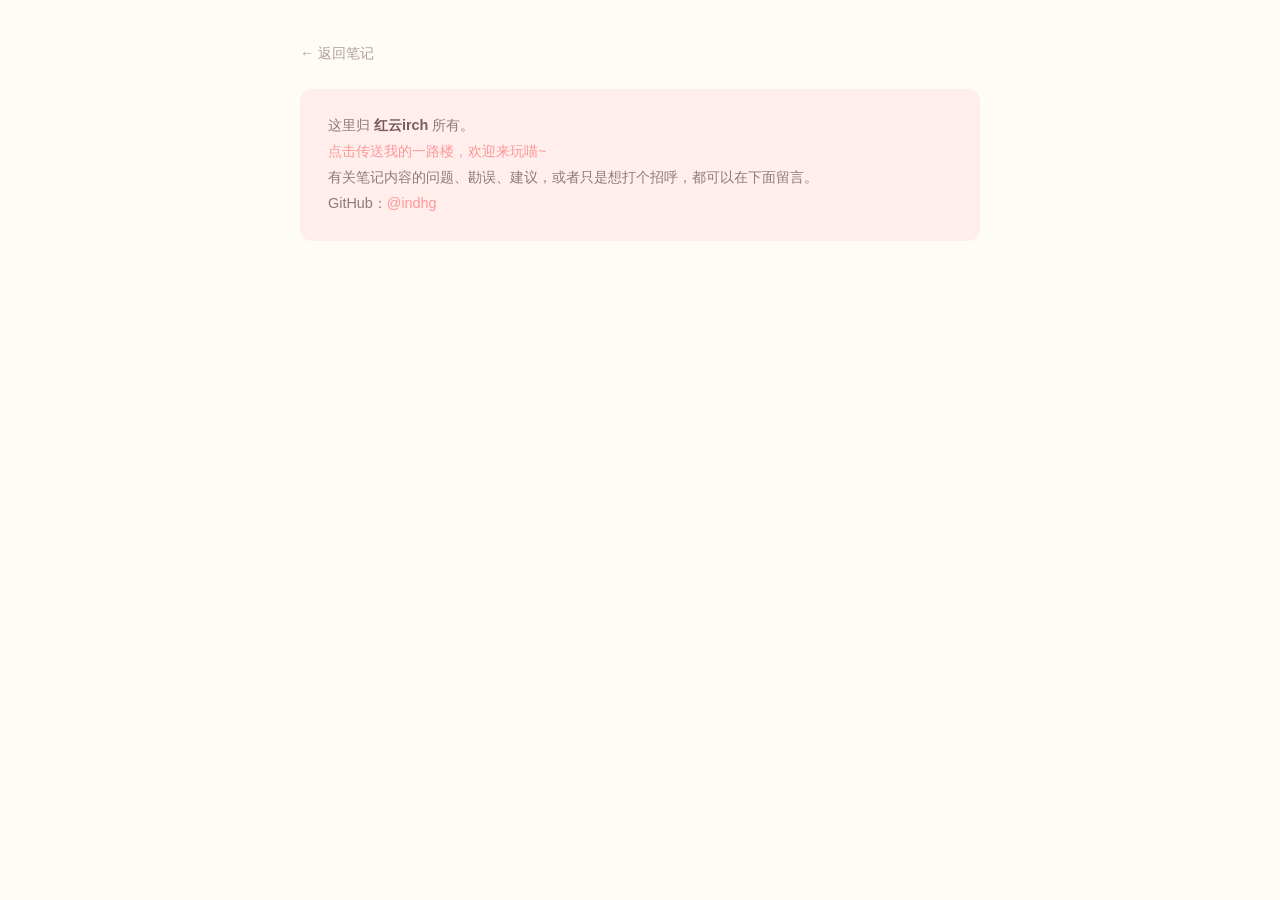
==== comments.html @ 82481b2e "添加giscus留言区和侧边栏留言入口" ====
<!DOCTYPE html>
<html lang="zh-CN">
<head>
  <meta charset="UTF-8">
  <meta name="viewport" content="width=device-width, initial-scale=1.0">
  <title>留言区 · 红云irch的肉桂卷</title>
  <link rel="stylesheet" href="style.css">
  <style>
    .comments-page {
      max-width: 720px;
      margin: 0 auto;
      padding: 40px 20px 60px;
    }
    .comments-page .back-link {
      display: inline-block;
      margin-bottom: 24px;
      font-size: .9rem;
      color: #B0A0A0;
      text-decoration: none;
    }
    .comments-page .back-link:hover { color: var(--accent); }
    .comments-info {
      background: var(--sidebar);
      border-radius: 12px;
      padding: 24px 28px;
      margin-bottom: 32px;
      font-size: .9rem;
      color: #8B7B7B;
      line-height: 1.8;
    }
    .comments-info strong {
      color: var(--heading);
    }
    .comments-info a {
      color: var(--accent);
    }
  </style>
</head>
<body>

  <div class="comments-page">
    <a href="index.html" class="back-link">← 返回笔记</a>

    <div class="comments-info">
      <!-- 个人账户信息 —— 在这里自由修改 -->
      <p>这里归 <strong>红云irch</strong> 所有。
        <br><a href="https://www.cc98.org/topic/6553150" target="_blank">点击传送我的一路楼，欢迎来玩喵~</a>
      </p>
      <p>有关笔记内容的问题、勘误、建议，或者只是想打个招呼，都可以在下面留言。</p>
      <p>GitHub：<a href="https://github.com/indhg" target="_blank">@indhg</a></p>
      <!-- 可以继续加邮箱、B站、其他链接等 -->
    </div>

    <!-- giscus 留言区 -->
    <script src="https://giscus.app/client.js"
      data-repo="indhg/Cinnamon"
      data-repo-id="R_kgDOTIYS7Q"
      data-category="General"
      data-category-id="DIC_kwDOTIYS7c4DAQEj"
      data-mapping="pathname"
      data-strict="0"
      data-reactions-enabled="1"
      data-emit-metadata="0"
      data-input-position="bottom"
      data-theme="preferred_color_scheme"
      data-lang="zh-CN"
      crossorigin="anonymous"
      async>
    </script>
  </div>

</body>
</html>
---- style.css ----
/* ============================================================
   Cinnamon — 红云irch的肉桂卷
   配色方案：粉棕暖卷（方案 B）
   ============================================================ */

/* --- CSS 变量 --- */
:root {
  --bg:        #FFFBF7;      /* 页面背景 · 奶油白 */
  --sidebar:   #FFEEEC;      /* 侧边栏背景 · 淡粉米 */
  --accent:    rgb(254,151,151); /* 强调色 · 你的粉色 */
  --heading:   #7B5B5B;      /* 标题 · 暖棕 */
  --text:      #3E2723;      /* 正文 · 深棕 */
  --hover:     #FFE4E1;      /* 悬停 · 浅粉 */
  --border:    #EDD5D0;      /* 分隔线 · 灰粉 */
  --shadow:    0 2px 12px rgba(120,80,60,.08);
  --radius:    8px;

  /* 侧边栏尺寸 */
  --sidebar-w: 260px;
  --topbar-h:   48px;

  /* 字体 */
  --font: "Microsoft YaHei", "PingFang SC", "Noto Sans SC", sans-serif;
}

/* --- 基础重置 --- */
*, *::before, *::after { margin: 0; padding: 0; box-sizing: border-box; }

html, body { height: 100%; }

body {
  font-family: var(--font);
  background: var(--bg);
  color: var(--text);
  line-height: 1.6;
  -webkit-font-smoothing: antialiased;
}

a { color: inherit; text-decoration: none; }
button { font-family: inherit; cursor: pointer; }

/* ============================================================
   首页 (index.html)
   ============================================================ */
.homepage {
  display: flex;
  flex-direction: column;
  align-items: center;
  justify-content: center;
  min-height: 100vh;
  padding: 40px 20px;
  text-align: center;
}

.homepage .brand {
  font-size: 2.4rem;
  font-weight: 700;
  color: var(--heading);
  letter-spacing: 2px;
  margin-bottom: 8px;
}

.homepage .brand .accent {
  color: var(--accent);
}

.homepage .divider {
  width: 60px;
  height: 2px;
  background: var(--accent);
  margin: 20px auto;
  border-radius: 1px;
}

/* 序言区域 — 你可以在这里自由添加文字、链接、图片 */
.homepage .preface {
  max-width: 520px;
  margin: 16px auto 32px;
  font-size: 1rem;
  color: #8B7B7B;
  line-height: 1.8;
}

.homepage .preface a {
  color: var(--accent);
  text-decoration: underline;
  text-underline-offset: 3px;
}

.homepage .preface a:hover {
  color: var(--heading);
}

/* 首页按钮 */
.homepage .btn-enter {
  display: inline-block;
  padding: 12px 36px;
  background: var(--accent);
  color: #fff;
  border: none;
  border-radius: 24px;
  font-size: 1.05rem;
  letter-spacing: 1px;
  transition: transform .2s, box-shadow .2s;
  box-shadow: 0 4px 14px rgba(254,151,151,.35);
}

.homepage .btn-enter:hover {
  transform: translateY(-2px);
  box-shadow: 0 6px 20px rgba(254,151,151,.5);
}

/* ============================================================
   笔记页 (notes.html) — 整体布局
   ============================================================ */
.notes-layout {
  display: flex;
  height: 100vh;
  overflow: hidden;
}

/* --- 顶栏 --- */
.topbar {
  display: none; /* 桌面端隐藏，移动端显示 */
}

/* --- 侧边栏 --- */
.sidebar {
  width: var(--sidebar-w);
  min-width: var(--sidebar-w);
  height: 100vh;
  background: var(--sidebar);
  border-right: 1px solid var(--border);
  display: flex;
  flex-direction: column;
  overflow: hidden;
  z-index: 10;
}

.sidebar-header {
  padding: 16px 20px 12px;
  border-bottom: 1px solid var(--border);
  flex-shrink: 0;
}

.sidebar-header .brand-sm {
  font-size: .95rem;
  font-weight: 700;
  color: var(--heading);
}

.sidebar-header .back-link {
  font-size: .75rem;
  color: #B0A0A0;
  margin-top: 2px;
  display: inline-block;
}

.sidebar-header .back-link:hover {
  color: var(--accent);
}

/* 搜索框 */
.search-wrap {
  padding: 10px 16px;
  border-bottom: 1px solid var(--border);
  flex-shrink: 0;
}

.search-wrap input {
  width: 100%;
  padding: 8px 12px;
  border: 1px solid var(--border);
  border-radius: 18px;
  font-size: .85rem;
  font-family: var(--font);
  background: #fff;
  color: var(--text);
  outline: none;
  transition: border-color .2s;
}

.search-wrap input:focus {
  border-color: var(--accent);
}

.search-wrap input::placeholder {
  color: #C0B0B0;
}

/* 序言导航入口 */
.preface-nav {
  padding: 10px 20px;
  font-size: .9rem;
  cursor: pointer;
  border-bottom: 1px solid var(--border);
  transition: background .12s;
  user-select: none;
  flex-shrink: 0;
}

.preface-nav:hover {
  background: var(--hover);
}

.preface-nav-icon {
  font-size: .8rem;
  margin-right: 4px;
}

/* 侧边栏底部 GIF */
.sidebar-gif {
  flex-shrink: 0;
  padding: 8px;
  text-align: center;
  border-top: 1px solid var(--border);
}

.sidebar-gif img {
  max-width: 100%;
  border-radius: 8px;
}

/* 侧边栏留言入口 */
.sidebar-comments {
  display: block;
  padding: 12px 20px;
  font-size: .9rem;
  color: var(--heading);
  text-decoration: none;
  border-top: 1px solid var(--border);
  transition: background .12s;
  flex-shrink: 0;
}

.sidebar-comments:hover {
  background: var(--hover);
}

.sidebar-comments-icon {
  font-size: .85rem;
}

/* 树形导航 */
.tree {
  flex: 1;
  overflow-y: auto;
  overflow-x: hidden;
  padding: 8px 0 20px;
}

.tree::-webkit-scrollbar { width: 4px; }
.tree::-webkit-scrollbar-thumb { background: var(--border); border-radius: 2px; }

/* 树节点 */
.tree-node { user-select: none; }

.tree-row {
  display: flex;
  align-items: center;
  gap: 4px;
  padding: 7px 16px 7px 12px;
  cursor: pointer;
  font-size: .9rem;
  transition: background .12s;
  white-space: nowrap;
  overflow: hidden;
  text-overflow: ellipsis;
}

.tree-row:hover { background: var(--hover); }

.tree-row.active {
  background: var(--accent);
  color: #fff;
}

/* 层级缩进 */
.tree-row .indent { flex-shrink: 0; }

/* 展开/折叠箭头 — CSS 三角形 */
.tree-row .arrow {
  width: 0;
  height: 0;
  flex-shrink: 0;
  border-top: 4px solid transparent;
  border-bottom: 4px solid transparent;
  border-left: 6px solid #C0A0A0;
  margin-right: 2px;
  transition: transform .2s;
}

.tree-row.active .arrow { border-left-color: #fff; }

.tree-row .arrow.expanded {
  transform: rotate(90deg);
}

/* 标签文字 */
.tree-row .label {
  overflow: hidden;
  text-overflow: ellipsis;
  white-space: nowrap;
}

/* （主笔记）标记 */
.tag-main {
  font-size: .7rem;
  color: var(--accent);
  margin-left: 4px;
}

/* 空状态 */
.tree-empty {
  padding: 40px 20px;
  text-align: center;
  color: #C0B0B0;
  font-size: .85rem;
}

/* --- 内容区 --- */
.content {
  flex: 1;
  display: flex;
  flex-direction: column;
  height: 100vh;
  background: #fff;
}

/* 内容顶栏（桌面端显示品牌名） */
.content-topbar {
  padding: 12px 24px;
  border-bottom: 1px solid var(--border);
  display: flex;
  align-items: center;
  justify-content: space-between;
  flex-shrink: 0;
}

.content-topbar .note-title {
  font-size: 1rem;
  font-weight: 600;
  color: var(--heading);
}

.content-topbar .actions {
  display: flex;
  gap: 8px;
  align-items: center;
}

/* 按钮 */
.btn {
  display: inline-flex;
  align-items: center;
  gap: 5px;
  padding: 7px 18px;
  border-radius: 18px;
  font-size: .85rem;
  border: none;
  transition: background .2s, transform .1s;
}

.btn:active { transform: scale(.97); }

.btn-download {
  background: var(--accent);
  color: #fff;
}

.btn-download:hover { background: #F08A8A; }

.btn-back {
  background: transparent;
  color: #B0A0A0;
  font-size: .8rem;
  padding: 6px 12px;
}

.btn-back:hover { color: var(--accent); }

/* PDF 预览区 */
.pdf-viewer {
  flex: 1;
  display: flex;
  align-items: center;
  justify-content: center;
  background: #FDFAF7;
  overflow: hidden;
  position: relative;
}

.pdf-viewer iframe {
  width: 100%;
  height: 100%;
  border: none;
}

/* 欢迎区（未选中笔记时显示） */
.welcome-placeholder {
  text-align: center;
  color: #C0B0B0;
  padding: 40px 20px;
}

/* 欢迎区带背景图 */
#welcomeArea {
  width: 100%;
  height: 100%;
  display: flex;
  flex-direction: column;
  align-items: center;
  justify-content: center;
  padding: 0;
  background-image: url('images/索琳.png');
  background-size: cover;
  background-position: center;
  background-repeat: no-repeat;
}

/* 欢迎内容面板（半透明底，让背景图上的文字可读） */
.welcome-inner {
  background: rgba(255, 251, 247, 0.78);
  border-radius: 12px;
  padding: 36px 44px;
  backdrop-filter: blur(4px);
  max-width: 620px;
}

/* 品牌名 */
.welcome-brand {
  font-size: 1.7rem;
  font-weight: 700;
  color: var(--heading);
  letter-spacing: 2px;
  margin-bottom: 4px;
}

.welcome-brand .accent {
  color: var(--accent);
}

/* 小分隔线 */
.welcome-divider {
  width: 50px;
  height: 2px;
  background: var(--accent);
  margin: 16px auto;
  border-radius: 1px;
}

/* 序言区域 */
.welcome-preface {
  max-width: 520px;
  margin: 8px auto 20px;
  font-size: .95rem;
  color: #8B7B7B;
  line-height: 1.8;
}

.welcome-preface p {
  margin-bottom: 12px;
}

.welcome-preface p:first-child {
  font-size: .85rem;
  color: #A09090;
}

/* 格式对比 */
.format-compare {
  display: flex;
  align-items: flex-start;
  gap: 8px;
  font-size: .85rem;
  color: #8B7B7B;
  padding: 2px 0 2px 8px;
  border-left: 3px solid var(--border);
  margin-bottom: 6px !important;
}

.format-tag {
  display: inline-block;
  min-width: 36px;
  padding: 1px 8px;
  border-radius: 4px;
  font-size: .8rem;
  font-weight: 700;
  text-align: center;
  flex-shrink: 0;
}

.format-tag.pdf {
  background: #FFF0F0;
  color: #D08080;
  border: 1px solid #F0D0D0;
}

.format-tag.one {
  background: #F0F0FF;
  color: #8080D0;
  border: 1px solid #D0D0F0;
}

.welcome-preface a {
  color: var(--accent);
  text-decoration: underline;
  text-underline-offset: 3px;
}

.welcome-preface a:hover {
  color: var(--heading);
}

/* 行内强调 */
.inline-accent {
  color: var(--accent);
  font-style: italic;
}

/* 序言引用 */
.preface-quote {
  color: var(--accent);
  font-style: italic;
  margin-top: 4px;
}

/* 提示文字 */
.welcome-hint {
  font-size: .85rem;
  color: #B8A0A0;
  margin-top: 8px;
}

/* 访问计数器 */
.welcome-counter {
  font-size: .8rem;
  color: #C0A8A8;
  margin-top: 12px;
}
  line-height: 1.7;
}

/* ============================================================
   移动端
   ============================================================ */
@media (max-width: 768px) {
  /* 首页 */
  .homepage .brand { font-size: 1.6rem; }

  /* 笔记页 — 侧边栏默认隐藏 */
  .sidebar {
    position: fixed;
    left: 0; top: 0;
    width: 280px;
    transform: translateX(-100%);
    transition: transform .25s ease;
    box-shadow: var(--shadow);
  }

  .sidebar.open { transform: translateX(0); }

  /* 遮罩 */
  .sidebar-overlay {
    position: fixed; inset: 0;
    background: rgba(0,0,0,.25);
    z-index: 5;
    display: none;
  }

  .sidebar-overlay.show { display: block; }

  /* 顶栏 */
  .topbar {
    display: flex;
    align-items: center;
    gap: 10px;
    padding: 10px 16px;
    border-bottom: 1px solid var(--border);
    background: var(--sidebar);
    flex-shrink: 0;
  }

  .topbar .hamburger {
    font-size: 1.3rem;
    background: none;
    border: none;
    color: var(--heading);
    padding: 4px;
  }

  .topbar .brand-sm {
    font-size: .95rem;
    font-weight: 700;
    color: var(--heading);
  }

  /* 内容区 */
  .content-topbar {
    padding: 8px 16px;
  }

  .content-topbar .note-title {
    font-size: .9rem;
  }
}

/* ============================================================
   背景图支持 — 以后想加背景图，取消下面注释并替换 URL 即可
   ============================================================ */
/*
body {
  background-image: url('你的图片地址.jpg');
  background-size: cover;
  background-position: center;
  background-attachment: fixed;
}
*/
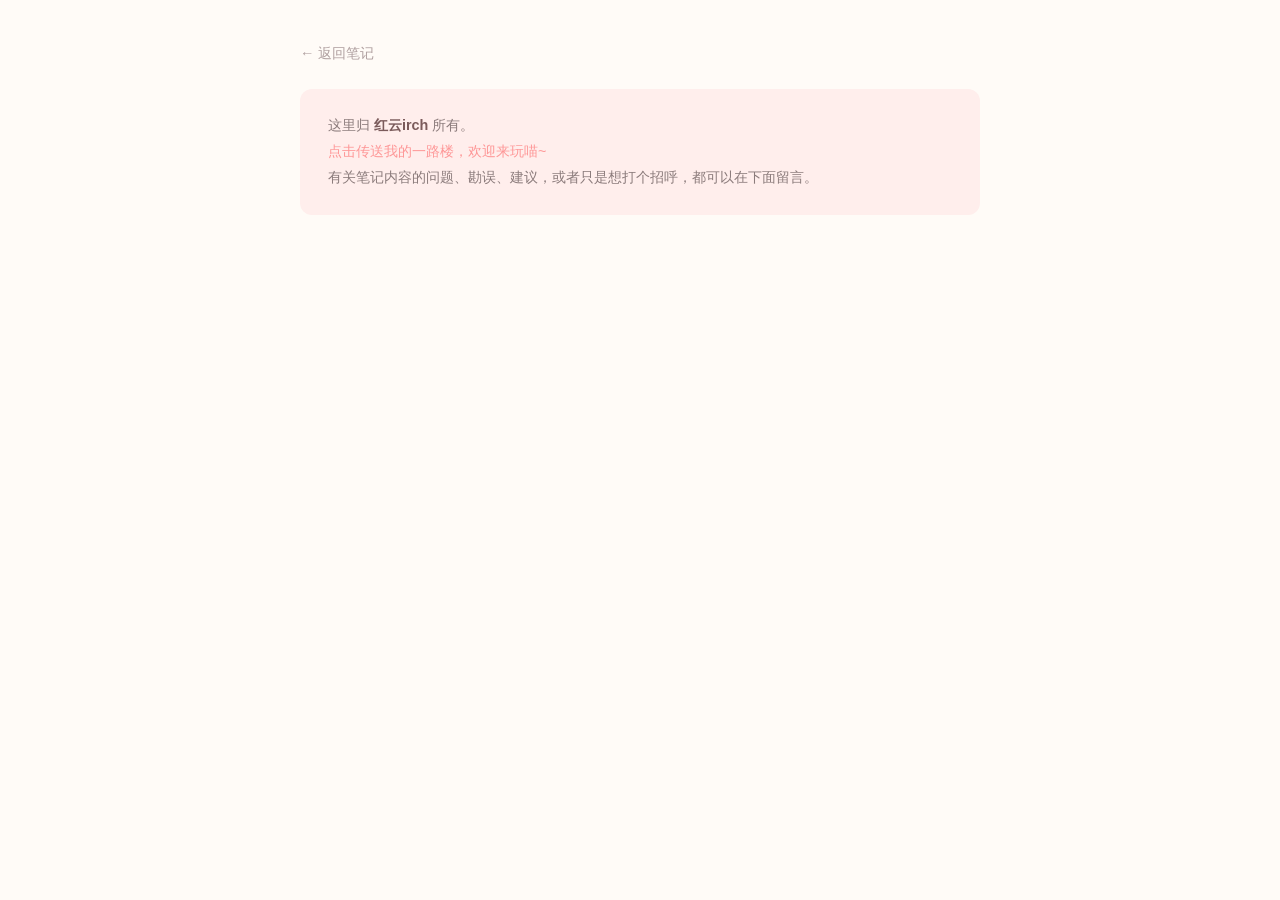
==== commit 504d8465: "移除留言区GitHub账户信息" ====
--- a/comments.html
+++ b/comments.html
@@ -47,8 +47,7 @@
         <br><a href="https://www.cc98.org/topic/6553150" target="_blank">点击传送我的一路楼，欢迎来玩喵~</a>
       </p>
       <p>有关笔记内容的问题、勘误、建议，或者只是想打个招呼，都可以在下面留言。</p>
-      <p>GitHub：<a href="https://github.com/indhg" target="_blank">@indhg</a></p>
-      <!-- 可以继续加邮箱、B站、其他链接等 -->
+<!-- 可以继续加邮箱、B站、其他链接等 -->
     </div>
 
     <!-- giscus 留言区 -->
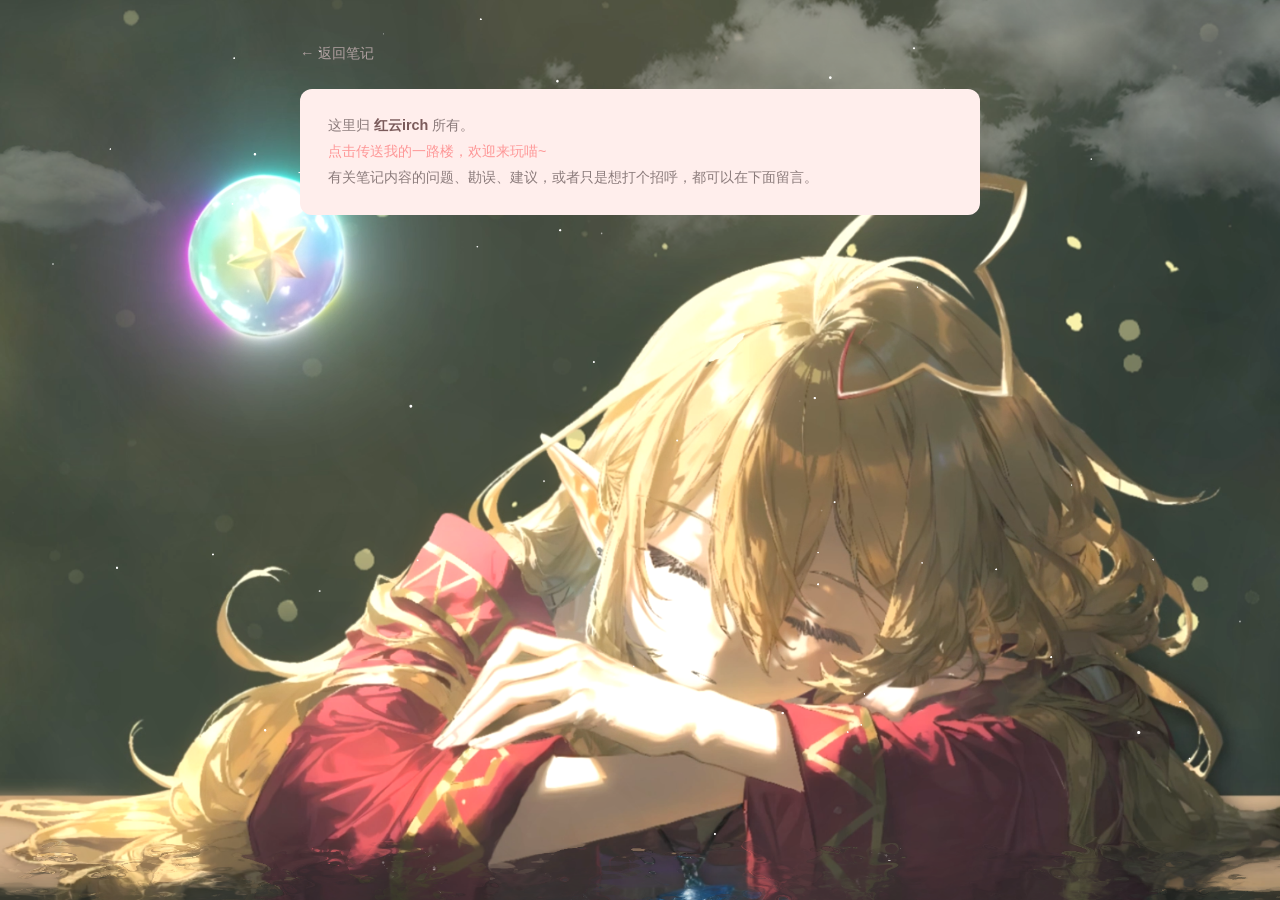
==== commit 3bea5e42: "留言页加索琳背景" ====
--- a/comments.html
+++ b/comments.html
@@ -6,10 +6,21 @@
   <title>留言区 · 红云irch的肉桂卷</title>
   <link rel="stylesheet" href="style.css">
   <style>
+    body {
+      background-image: url('images/索琳.png');
+      background-size: cover;
+      background-position: center;
+      background-attachment: fixed;
+    }
     .comments-page {
       max-width: 720px;
       margin: 0 auto;
       padding: 40px 20px 60px;
+    }
+    .comments-page .giscus {
+      background: rgba(255, 251, 247, 0.78);
+      border-radius: 12px;
+      padding: 20px 24px;
     }
     .comments-page .back-link {
       display: inline-block;
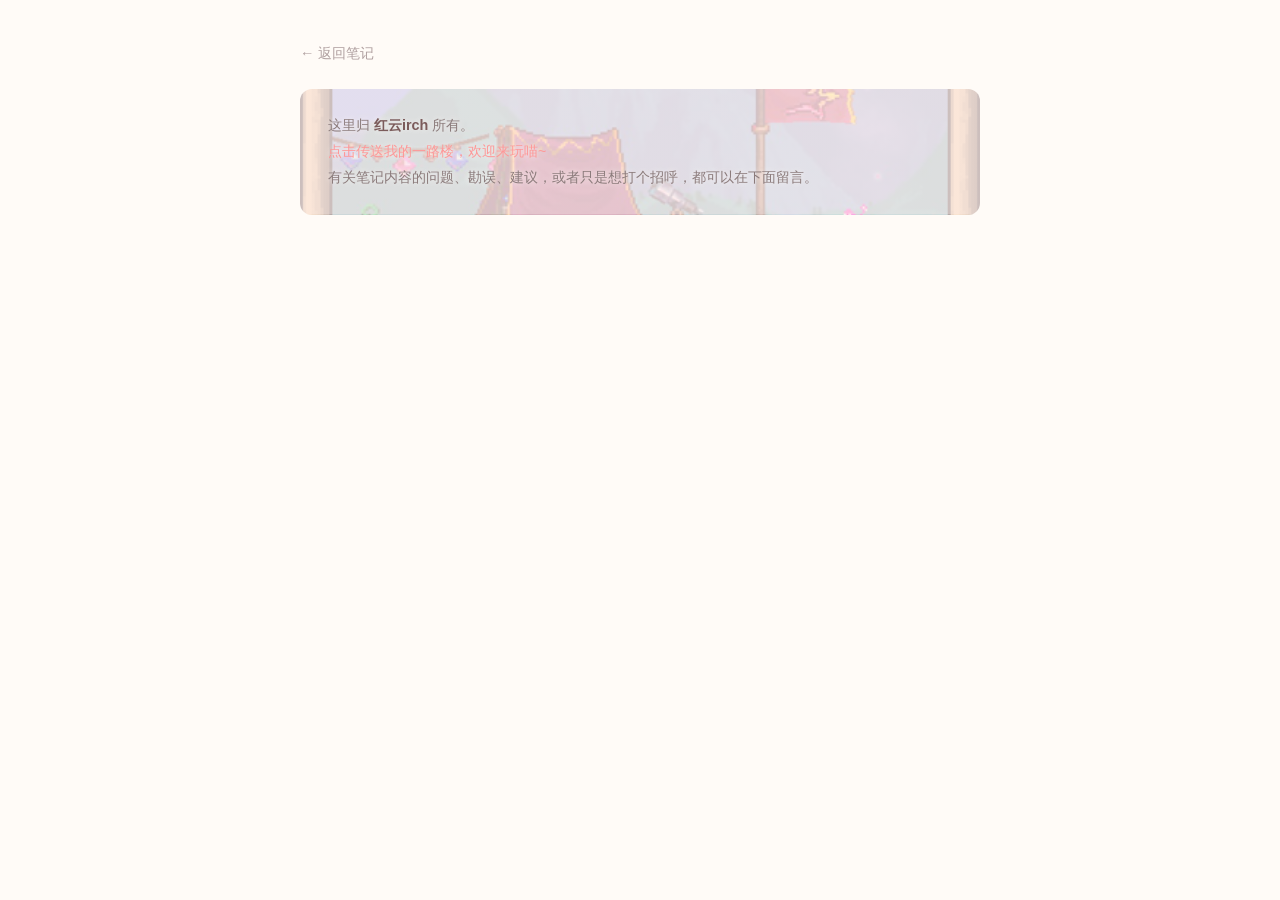
==== commit d477bac0: "留言区个人信息用索琳营帐背景" ====
--- a/comments.html
+++ b/comments.html
@@ -4,14 +4,9 @@
   <meta charset="UTF-8">
   <meta name="viewport" content="width=device-width, initial-scale=1.0">
   <title>留言区 · 红云irch的肉桂卷</title>
+  <link rel="icon" href="素材/索琳肉桂卷.png">
   <link rel="stylesheet" href="style.css">
   <style>
-    body {
-      background-image: url('images/索琳.png');
-      background-size: cover;
-      background-position: center;
-      background-attachment: fixed;
-    }
     .comments-page {
       max-width: 720px;
       margin: 0 auto;
@@ -31,13 +26,16 @@
     }
     .comments-page .back-link:hover { color: var(--accent); }
     .comments-info {
-      background: var(--sidebar);
+      background: linear-gradient(rgba(255,238,236,.8), rgba(255,238,236,.8)), url('素材/索琳营帐.png');
+      background-size: cover;
+      background-position: center;
       border-radius: 12px;
       padding: 24px 28px;
       margin-bottom: 32px;
       font-size: .9rem;
       color: #8B7B7B;
       line-height: 1.8;
+      text-shadow: 0 0 6px rgba(255,251,247,.8);
     }
     .comments-info strong {
       color: var(--heading);
--- a/style.css
+++ b/style.css
@@ -204,8 +204,11 @@
 }
 
 .preface-nav-icon {
-  font-size: .8rem;
+  width: 18px;
+  height: 18px;
+  vertical-align: middle;
   margin-right: 4px;
+  border-radius: 3px;
 }
 
 /* 侧边栏底部 GIF */
@@ -249,8 +252,27 @@
   padding: 8px 0 20px;
 }
 
+/* 滚动条统一美化 */
 .tree::-webkit-scrollbar { width: 4px; }
-.tree::-webkit-scrollbar-thumb { background: var(--border); border-radius: 2px; }
+.tree::-webkit-scrollbar-track { background: transparent; }
+.tree::-webkit-scrollbar-thumb {
+  background: var(--border);
+  border-radius: 2px;
+  transition: background .2s;
+}
+.tree::-webkit-scrollbar-thumb:hover { background: var(--accent); }
+
+/* Firefox 滚动条 */
+.tree {
+  scrollbar-width: thin;
+  scrollbar-color: var(--border) transparent;
+}
+
+/* 内容区滚动条 */
+.content::-webkit-scrollbar { width: 5px; }
+.content::-webkit-scrollbar-thumb { background: var(--border); border-radius: 3px; }
+.content::-webkit-scrollbar-thumb:hover { background: var(--accent); }
+.content { scrollbar-width: thin; scrollbar-color: var(--border) transparent; }
 
 /* 树节点 */
 .tree-node { user-select: none; }
@@ -262,38 +284,53 @@
   padding: 7px 16px 7px 12px;
   cursor: pointer;
   font-size: .9rem;
-  transition: background .12s;
+  transition: background .15s, padding-left .2s, color .15s;
   white-space: nowrap;
   overflow: hidden;
   text-overflow: ellipsis;
-}
-
-.tree-row:hover { background: var(--hover); }
+  border-radius: 0 6px 6px 0;
+  margin-right: 8px;
+}
+
+.tree-row:hover {
+  background: var(--hover);
+  padding-left: 16px;
+}
 
 .tree-row.active {
   background: var(--accent);
   color: #fff;
+  border-radius: 0 8px 8px 0;
+  margin-right: 4px;
+  box-shadow: 0 2px 8px rgba(254,151,151,.25);
+}
+
+.tree-row.active:hover {
+  padding-left: 16px;
+  background: #F59090;
+}
+
+.tree-row.active {
+  background: var(--accent);
+  color: #fff;
 }
 
 /* 层级缩进 */
 .tree-row .indent { flex-shrink: 0; }
 
-/* 展开/折叠箭头 — CSS 三角形 */
-.tree-row .arrow {
-  width: 0;
-  height: 0;
-  flex-shrink: 0;
-  border-top: 4px solid transparent;
-  border-bottom: 4px solid transparent;
-  border-left: 6px solid #C0A0A0;
-  margin-right: 2px;
-  transition: transform .2s;
-}
-
-.tree-row.active .arrow { border-left-color: #fff; }
-
-.tree-row .arrow.expanded {
-  transform: rotate(90deg);
+/* 展开/折叠 — 书籍图标 */
+.tree-row .book-icon {
+  width: 18px;
+  height: 18px;
+  flex-shrink: 0;
+  margin-right: 4px;
+  border-radius: 2px;
+  transition: transform .25s, opacity .2s;
+}
+
+.tree-row .book-icon.expanded {
+  transform: scale(1.15);
+  filter: brightness(1.1);
 }
 
 /* 标签文字 */
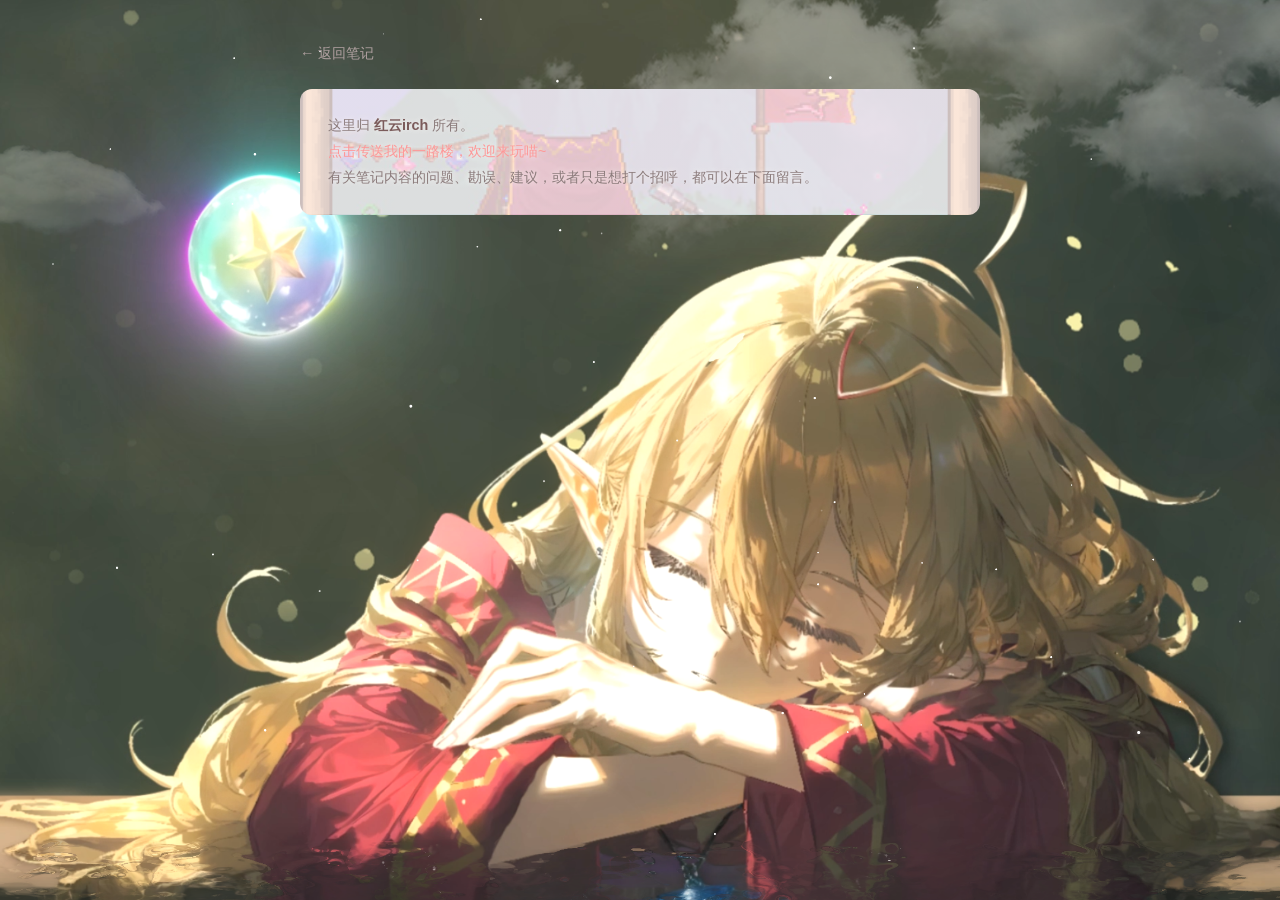
==== commit 733552c9: "留言页恢复索琳大背景" ====
--- a/comments.html
+++ b/comments.html
@@ -11,6 +11,9 @@
       max-width: 720px;
       margin: 0 auto;
       padding: 40px 20px 60px;
+    }
+    body {
+      background: #FFFBF7 url('images/索琳.png') no-repeat center/cover fixed;
     }
     .comments-page .giscus {
       background: rgba(255, 251, 247, 0.78);
--- a/style.css
+++ b/style.css
@@ -224,6 +224,41 @@
   border-radius: 8px;
 }
 
+/* 一键收起按钮 */
+.collapse-all-btn {
+  background: none;
+  border: none;
+  color: #C0A0A0;
+  font-size: .7rem;
+  cursor: pointer;
+  padding: 2px 6px;
+  border-radius: 4px;
+  transition: color .2s;
+  line-height: 1;
+}
+
+.collapse-all-btn:hover { color: var(--accent); }
+
+/* 返回顶部 */
+.back-to-top {
+  text-align: center;
+  padding: 8px;
+  color: #C0B0B0;
+  cursor: pointer;
+  font-size: .85rem;
+  border-top: 1px solid var(--border);
+  transition: color .2s, background .12s;
+  flex-shrink: 0;
+  display: none;
+}
+
+.back-to-top:hover {
+  color: var(--accent);
+  background: var(--hover);
+}
+
+.back-to-top.visible { display: block; }
+
 /* 侧边栏留言入口 */
 .sidebar-comments {
   display: block;
@@ -241,7 +276,11 @@
 }
 
 .sidebar-comments-icon {
-  font-size: .85rem;
+  width: 20px;
+  height: 20px;
+  vertical-align: middle;
+  margin-right: 4px;
+  image-rendering: pixelated;
 }
 
 /* 树形导航 */
@@ -318,7 +357,7 @@
 /* 层级缩进 */
 .tree-row .indent { flex-shrink: 0; }
 
-/* 展开/折叠 — 书籍图标 */
+/* 展开/折叠 — 书籍图标（仅一级目录） */
 .tree-row .book-icon {
   width: 18px;
   height: 18px;
@@ -329,8 +368,27 @@
 }
 
 .tree-row .book-icon.expanded {
-  transform: scale(1.15);
-  filter: brightness(1.1);
+  opacity: 0.9;
+}
+
+/* 子级三角箭头 */
+.tree-row .arrow {
+  width: 0;
+  height: 0;
+  flex-shrink: 0;
+  border-top: 4px solid transparent;
+  border-bottom: 4px solid transparent;
+  border-left: 6px solid #C0A0A0;
+  margin-right: 2px;
+  transition: transform .2s;
+}
+
+.tree-row.active .arrow {
+  border-left-color: #fff;
+}
+
+.tree-row .arrow.expanded {
+  transform: rotate(90deg);
 }
 
 /* 标签文字 */
